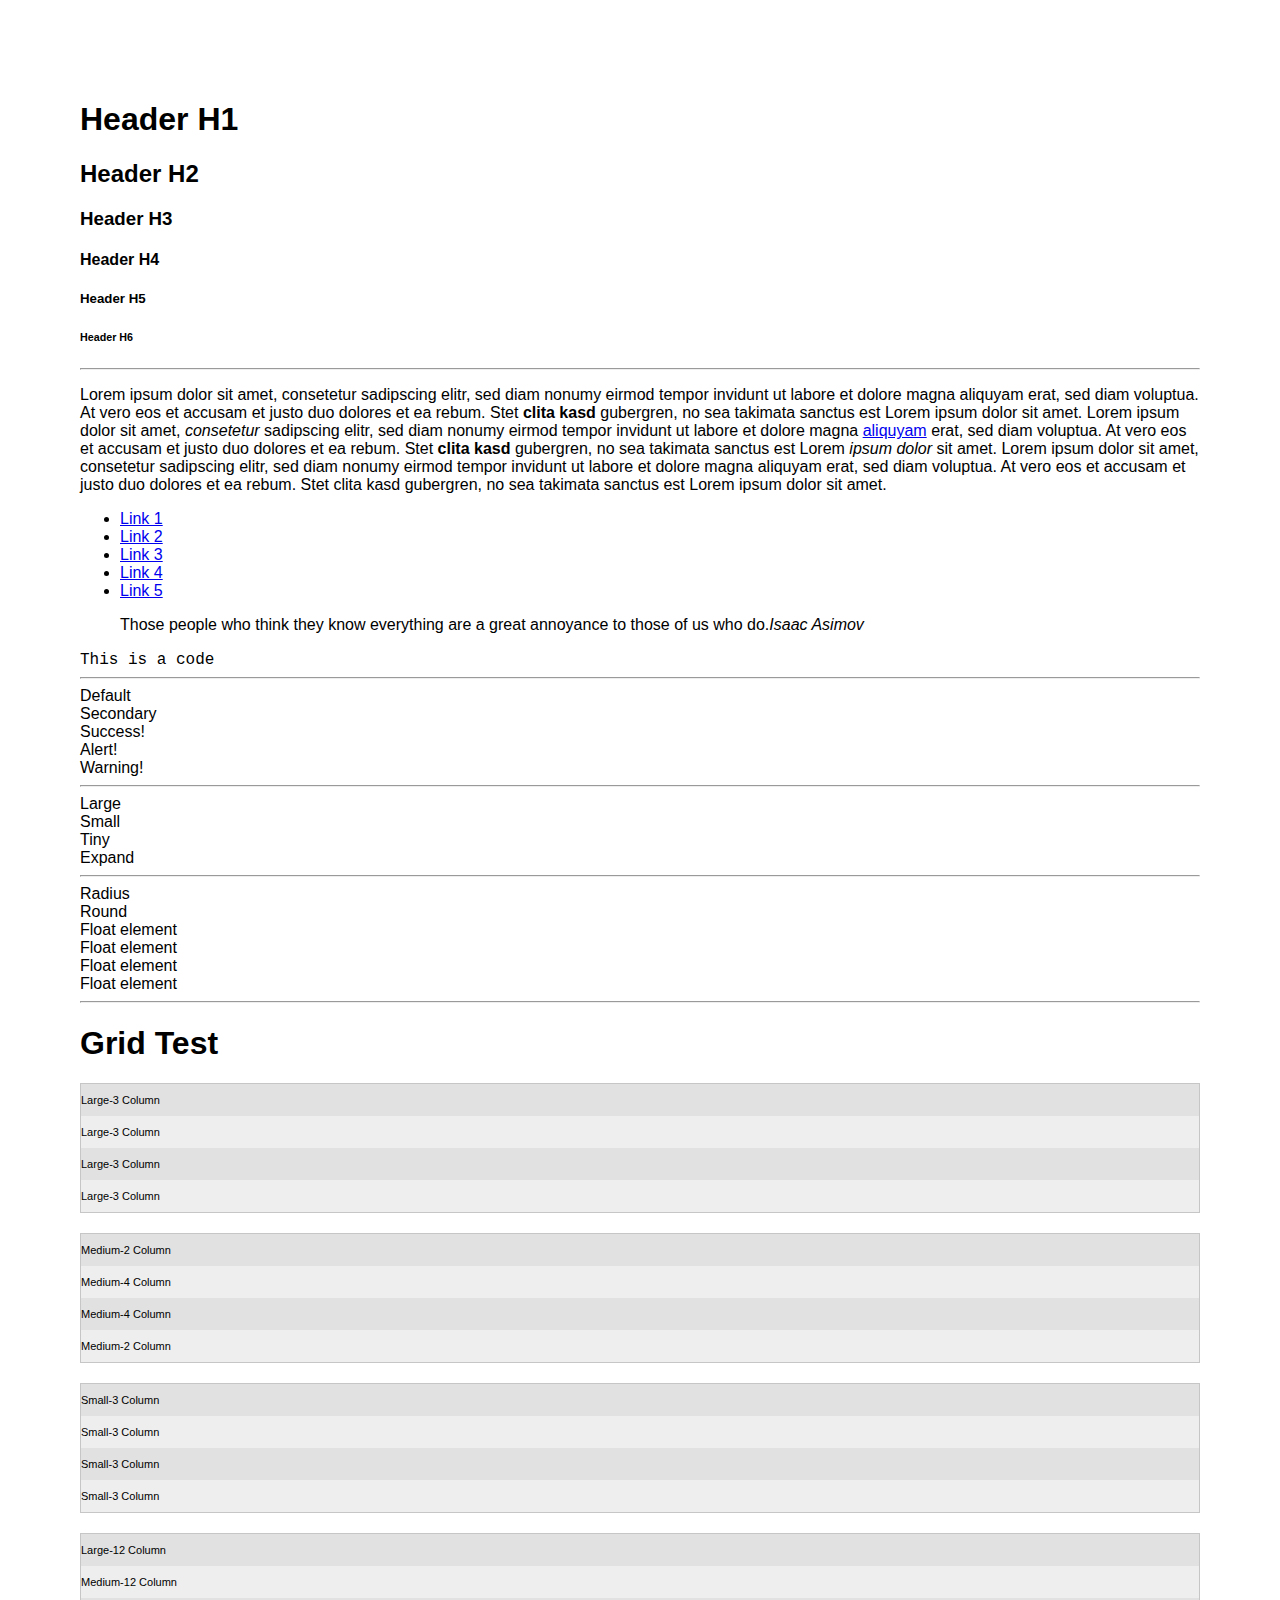
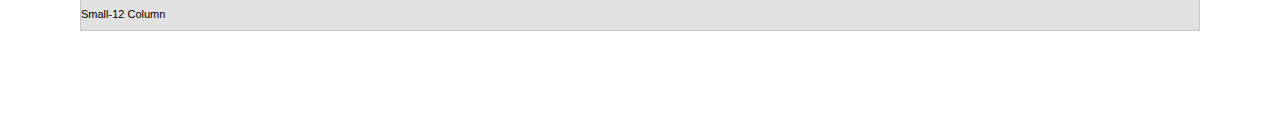
==== CSS/SASS/index.html @ f8563f3e "CSS - Upload the first files of CSS framework (SASS and LESS version)." ====
<!DOCTYPE html>
<html>
	<head>
		<title>Framaework Test</title>
		<link href="style.css" rel="stylesheet" type="text/css">
	</head>
	
	<style>
	.row {
		background: #eee;
		font-size: 11px;
		margin-bottom: 20px;
		line-height: 2rem;
		border: solid 1px #c6c6c6;
		margin-left: 0 !important;
		margin-right: 0 !important;
	}
	
	.row .column {
		background: #eee;
		font-size: 11px;
		line-height: 2rem;
		margin-left: 0 !important;
		margin-right: 0 !important;
	}
	
	.row .column:nth-child(odd) {
		background: #e1e1e1;
	}
	</style>
	
	<body style="padding: 80px;">
		<header>
		<h1>Header H1</h1>
		<h2>Header H2</h2>
		<h3>Header H3</h3>
		<h4>Header H4</h4>
		<h5>Header H5</h5>
		<h6>Header H6</h6>
		</header>
		<hr>
		<p>Lorem ipsum dolor sit amet, consetetur sadipscing elitr, sed diam nonumy eirmod tempor invidunt ut labore et dolore magna aliquyam erat, sed diam voluptua. At vero eos et accusam et justo duo dolores et ea rebum. Stet <strong>clita kasd</strong> gubergren, no sea takimata sanctus est Lorem ipsum dolor sit amet. Lorem ipsum dolor sit amet, <i>consetetur</i> sadipscing elitr, sed diam nonumy eirmod tempor invidunt ut labore et dolore magna <a href="#">aliquyam</a> erat, sed diam voluptua. At vero eos et accusam et justo duo dolores et ea rebum. Stet <b>clita kasd</b> gubergren, no sea takimata sanctus est Lorem <em>ipsum dolor</em> sit amet. Lorem ipsum dolor sit amet, consetetur sadipscing elitr, sed diam nonumy eirmod tempor invidunt ut labore et dolore magna aliquyam erat, sed diam voluptua. At vero eos et accusam et justo duo dolores et ea rebum. Stet clita kasd gubergren, no sea takimata sanctus est Lorem ipsum dolor sit amet.</p>
		<ul class="inline-li">
			<li><a href="#">Link 1</a></li>
			<li><a href="#">Link 2</a></li>
			<li><a href="#">Link 3</a></li>
			<li><a href="#">Link 4</a></li>
			<li><a href="#">Link 5</a></li>
		</ul>
		
		<blockquote>Those people who think they know everything are a great annoyance to those of us who do.<cite>Isaac Asimov</cite></blockquote>
		
		<code>This is a code</code>
		
		<hr>
		
		<div class="button">Default</div>
		<div class="button secondary">Secondary</div>
		<div class="button success">Success!</div>
		<div class="button alert">Alert!</div>
		<div class="button warning">Warning!</div>
		
		<hr>
		
		<div class="button large">Large</div>
		<div class="button small">Small</div>
		<div class="button tiny">Tiny</div>
		<div class="button expand">Expand</div>
		
		<hr>
		
		<div class="button radius">Radius</div>
		<div class="button round">Round</div>
		
		
		
		<div id="wrap" class="cl">
			<div class="child left">Float element</div>
			<div class="child left">Float element</div>
			<div class="child left">Float element</div>
			<div class="child left">Float element</div>
			<div class="clear"></div>
		</div><!-- #wrap -->
		
		<hr>
		
		<h1>Grid Test</h1>
		
		<div class="row">
			<div class="column large-3">Large-3 Column</div>
			<div class="column large-3">Large-3 Column</div>
			<div class="column large-3">Large-3 Column</div>
			<div class="column large-3">Large-3 Column</div>
		</div>
		<div class="row">
			<div class="column medium-2">Medium-2 Column</div>
			<div class="column medium-4">Medium-4 Column</div>
			<div class="column medium-4">Medium-4 Column</div>
			<div class="column medium-2">Medium-2 Column</div>
		</div>
		<div class="row">
			<div class="column small-3">Small-3 Column</div>
			<div class="column small-3">Small-3 Column</div>
			<div class="column small-3">Small-3 Column</div>
			<div class="column small-3">Small-3 Column</div>
		</div>
		<div class="row">
			<div class="column large-12">Large-12 Column</div>
			<div class="column medium-12">Medium-12 Column</div>
			<div class="column small-12">Small-12 Column</div>
		</div>
	</body>
</html>
---- CSS/SASS/style.css ----
/************************
Framaework CSS
Version: 1.0
Date: 31/01/2015
*************************/
/* normalize */
@import url(normalize.css);
/* GOOGLE FONT: Roboto */
@import url("http://fonts.googleapis.com/css?family=Roboto:400,100,100italic,300,300italic,400italic,500,500italic,700,700italic,900,900italic");
/* GOOGLE FONT: Roboto Sans Mono */
@import url("http://fonts.googleapis.com/css?family=Droid+Sans+Mono");
/**
 * 0.0 SASS Mixins
 * ----------------------------------------------------------------------------
 */

/*# sourceMappingURL=style.css.map */
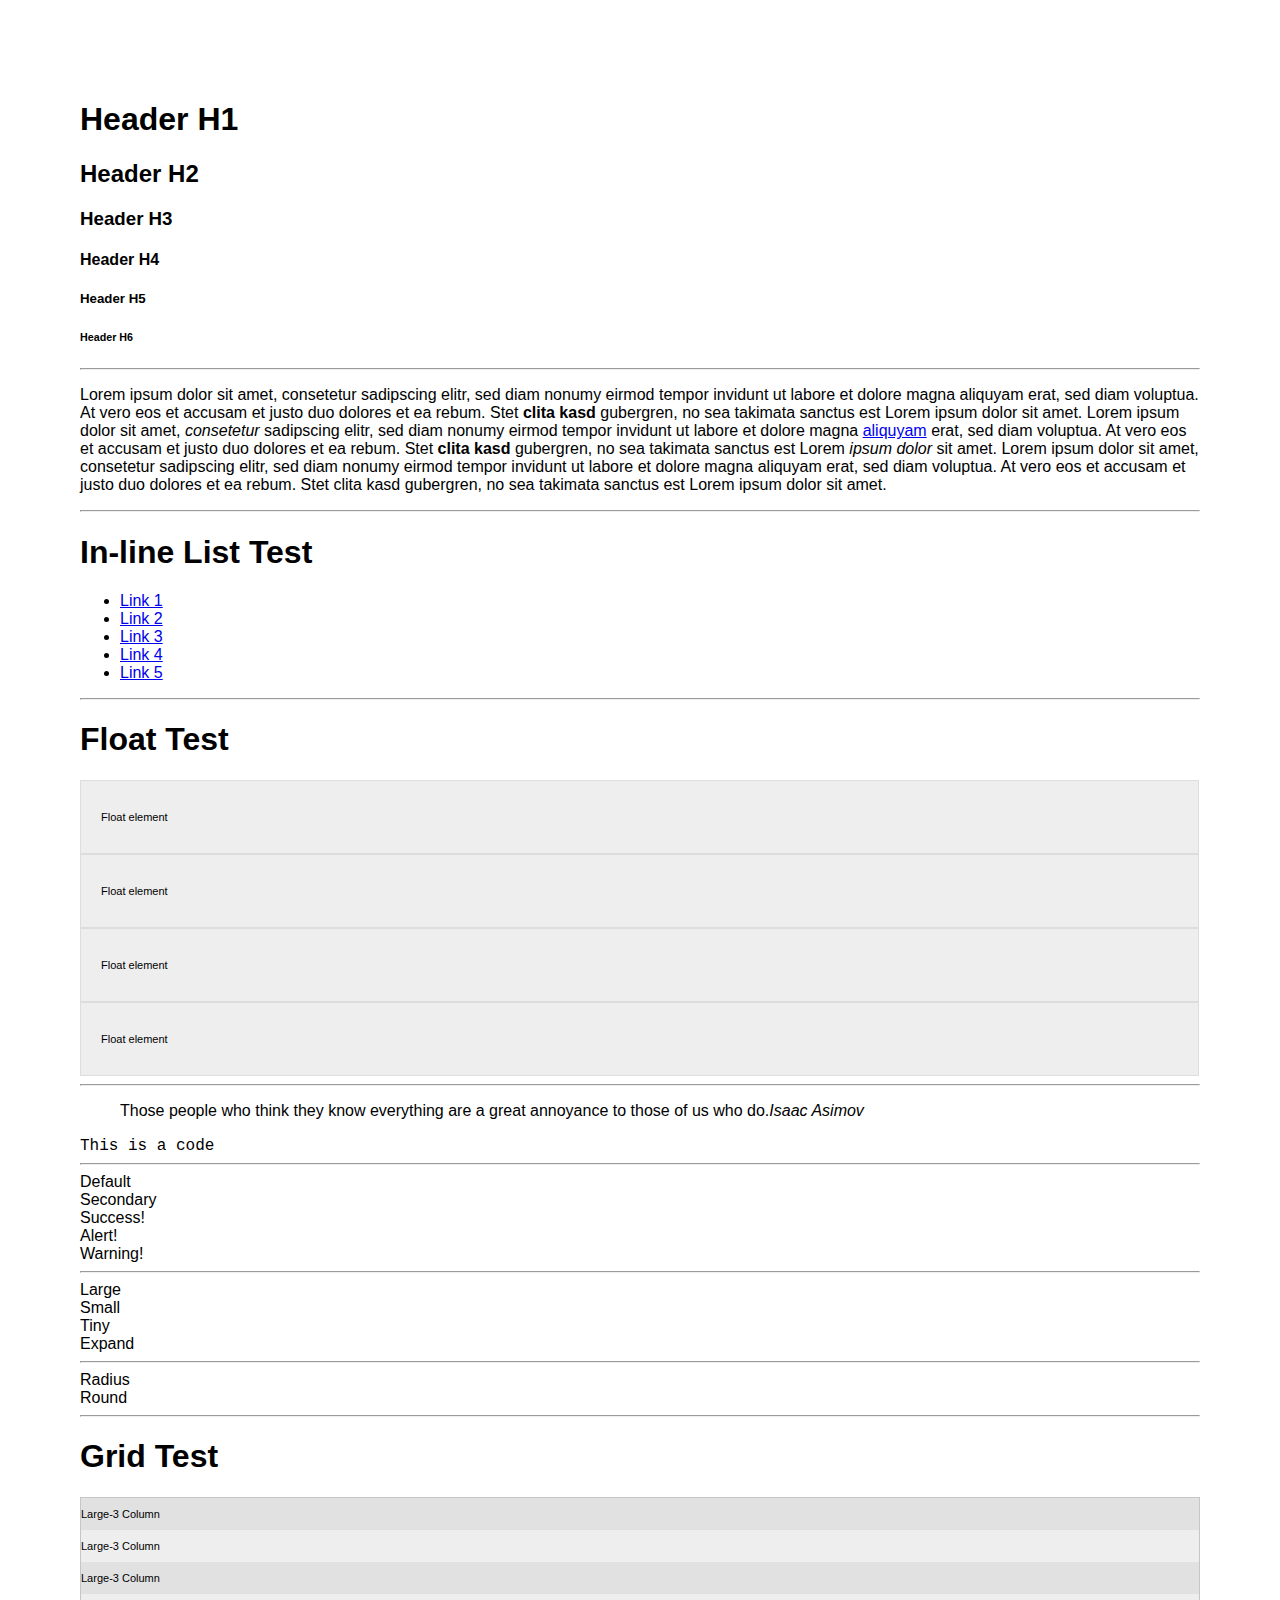
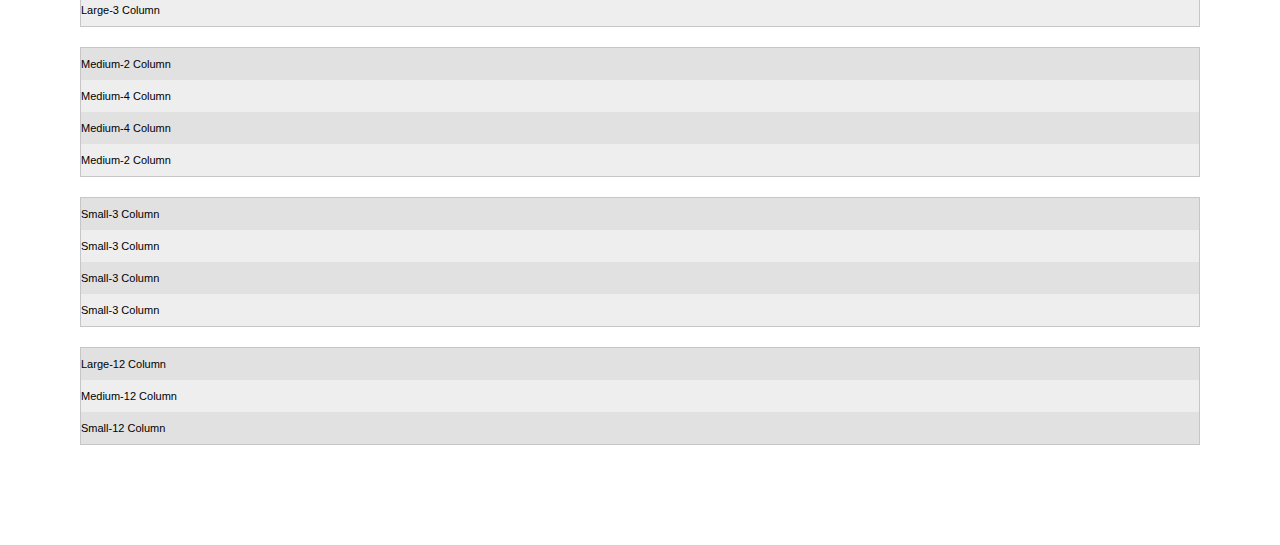
==== commit ff6942a4: "SASS - Little bug fix to show SASS implementation." ====
--- a/CSS/SASS/index.html
+++ b/CSS/SASS/index.html
@@ -1,11 +1,22 @@
 <!DOCTYPE html>
 <html>
+<meta charset="utf-8">
 	<head>
 		<title>Framaework Test</title>
-		<link href="style.css" rel="stylesheet" type="text/css">
+		<link href="style.css" rel="stylesheet">
 	</head>
 	
 	<style>
+	.child {
+		padding: 20px;
+		background: #eee;
+		font-size: 11px;
+		line-height: 2rem;
+		margin-left: 0 !important;
+		border: solid #ddd 1px;
+		margin-right: 1px;
+	}
+	
 	.row {
 		background: #eee;
 		font-size: 11px;
@@ -40,6 +51,11 @@
 		</header>
 		<hr>
 		<p>Lorem ipsum dolor sit amet, consetetur sadipscing elitr, sed diam nonumy eirmod tempor invidunt ut labore et dolore magna aliquyam erat, sed diam voluptua. At vero eos et accusam et justo duo dolores et ea rebum. Stet <strong>clita kasd</strong> gubergren, no sea takimata sanctus est Lorem ipsum dolor sit amet. Lorem ipsum dolor sit amet, <i>consetetur</i> sadipscing elitr, sed diam nonumy eirmod tempor invidunt ut labore et dolore magna <a href="#">aliquyam</a> erat, sed diam voluptua. At vero eos et accusam et justo duo dolores et ea rebum. Stet <b>clita kasd</b> gubergren, no sea takimata sanctus est Lorem <em>ipsum dolor</em> sit amet. Lorem ipsum dolor sit amet, consetetur sadipscing elitr, sed diam nonumy eirmod tempor invidunt ut labore et dolore magna aliquyam erat, sed diam voluptua. At vero eos et accusam et justo duo dolores et ea rebum. Stet clita kasd gubergren, no sea takimata sanctus est Lorem ipsum dolor sit amet.</p>
+		
+		<hr>
+		
+		<h1>In-line List Test</h1>
+		
 		<ul class="inline-li">
 			<li><a href="#">Link 1</a></li>
 			<li><a href="#">Link 2</a></li>
@@ -47,6 +63,20 @@
 			<li><a href="#">Link 4</a></li>
 			<li><a href="#">Link 5</a></li>
 		</ul>
+		
+		<hr>
+		
+		<h1>Float Test</h1>
+		
+		<div id="wrap" class="cl">
+			<div class="child left">Float element</div>
+			<div class="child left">Float element</div>
+			<div class="child left">Float element</div>
+			<div class="child left">Float element</div>
+			<div class="clear"></div>
+		</div><!-- #wrap -->
+		
+		<hr>
 		
 		<blockquote>Those people who think they know everything are a great annoyance to those of us who do.<cite>Isaac Asimov</cite></blockquote>
 		
@@ -71,16 +101,6 @@
 		
 		<div class="button radius">Radius</div>
 		<div class="button round">Round</div>
-		
-		
-		
-		<div id="wrap" class="cl">
-			<div class="child left">Float element</div>
-			<div class="child left">Float element</div>
-			<div class="child left">Float element</div>
-			<div class="child left">Float element</div>
-			<div class="clear"></div>
-		</div><!-- #wrap -->
 		
 		<hr>
 		
--- a/CSS/SASS/style.css
+++ b/CSS/SASS/style.css
@@ -1,5 +1,5 @@
 /************************
-Framaework CSS
+Framaework CSS - SCSS
 Version: 1.0
 Date: 31/01/2015
 *************************/
@@ -13,5 +13,9 @@
  * 0.0 SASS Mixins
  * ----------------------------------------------------------------------------
  */
+/**
+ * 0.0 SASS Variables
+ * ----------------------------------------------------------------------------
+ */
 
 /*# sourceMappingURL=style.css.map */
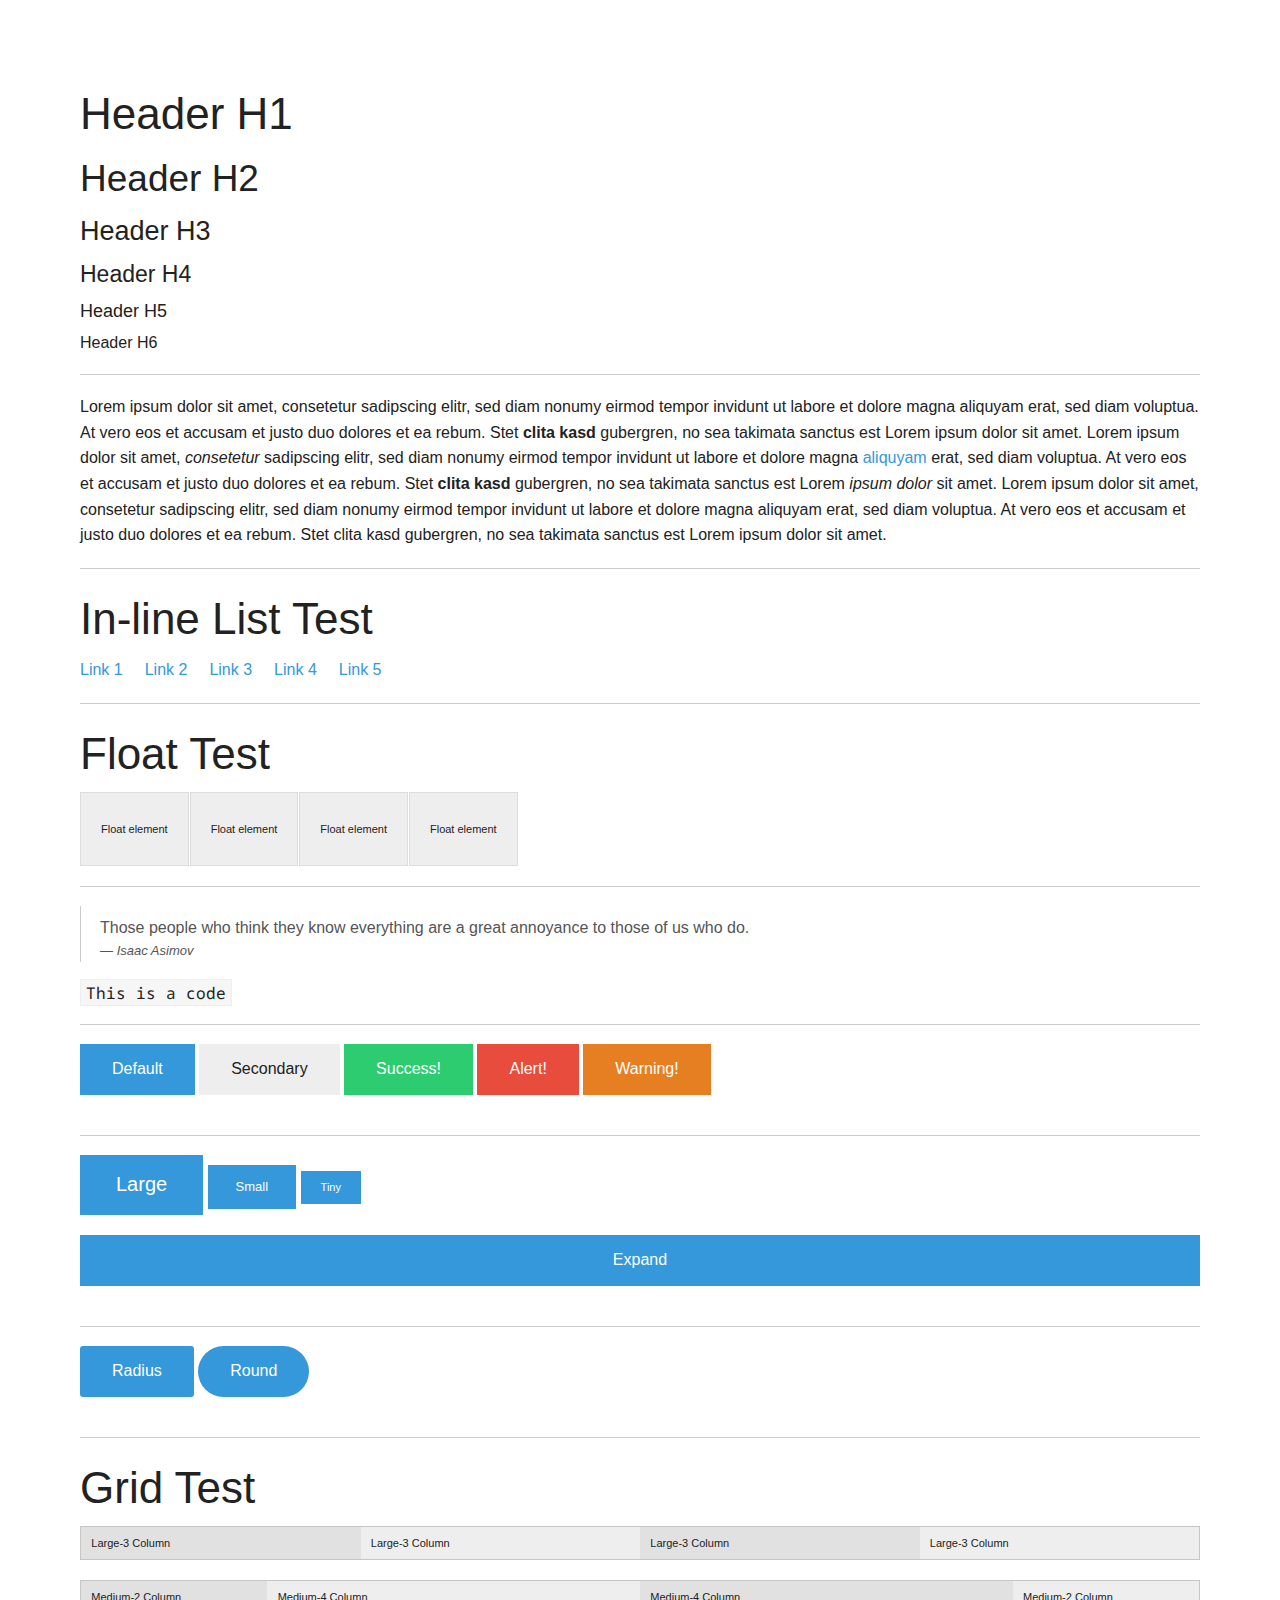
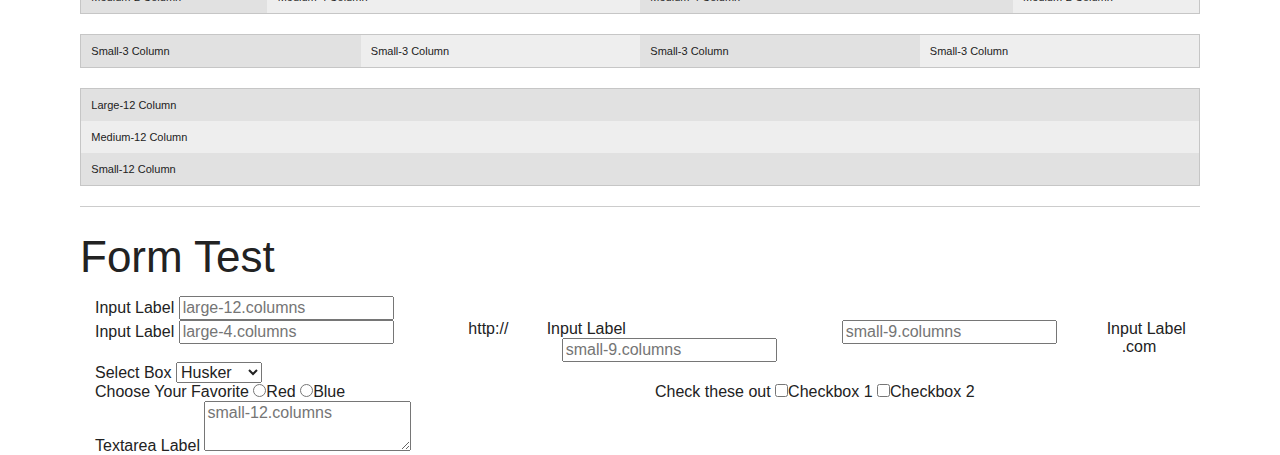
==== commit 413a64cd: "SASS - Add a form to text SASS form style." ====
--- a/CSS/SASS/index.html
+++ b/CSS/SASS/index.html
@@ -17,7 +17,7 @@
 		margin-right: 1px;
 	}
 	
-	.row {
+	.row.colour {
 		background: #eee;
 		font-size: 11px;
 		margin-bottom: 20px;
@@ -27,7 +27,7 @@
 		margin-right: 0 !important;
 	}
 	
-	.row .column {
+	.row.colour .column {
 		background: #eee;
 		font-size: 11px;
 		line-height: 2rem;
@@ -35,7 +35,7 @@
 		margin-right: 0 !important;
 	}
 	
-	.row .column:nth-child(odd) {
+	.row.colour .column:nth-child(odd) {
 		background: #e1e1e1;
 	}
 	</style>
@@ -106,28 +106,102 @@
 		
 		<h1>Grid Test</h1>
 		
-		<div class="row">
-			<div class="column large-3">Large-3 Column</div>
-			<div class="column large-3">Large-3 Column</div>
-			<div class="column large-3">Large-3 Column</div>
-			<div class="column large-3">Large-3 Column</div>
-		</div>
-		<div class="row">
+		<div class="row colour">
+			<div class="column large-3">Large-3 Column</div>
+			<div class="column large-3">Large-3 Column</div>
+			<div class="column large-3">Large-3 Column</div>
+			<div class="column large-3">Large-3 Column</div>
+		</div>
+		<div class="row colour">
 			<div class="column medium-2">Medium-2 Column</div>
 			<div class="column medium-4">Medium-4 Column</div>
 			<div class="column medium-4">Medium-4 Column</div>
 			<div class="column medium-2">Medium-2 Column</div>
 		</div>
-		<div class="row">
-			<div class="column small-3">Small-3 Column</div>
-			<div class="column small-3">Small-3 Column</div>
-			<div class="column small-3">Small-3 Column</div>
-			<div class="column small-3">Small-3 Column</div>
-		</div>
-		<div class="row">
+		<div class="row colour">
+			<div class="column small-3">Small-3 Column</div>
+			<div class="column small-3">Small-3 Column</div>
+			<div class="column small-3">Small-3 Column</div>
+			<div class="column small-3">Small-3 Column</div>
+		</div>
+		<div class="row colour">
 			<div class="column large-12">Large-12 Column</div>
 			<div class="column medium-12">Medium-12 Column</div>
 			<div class="column small-12">Small-12 Column</div>
 		</div>
+		
+		<hr>
+		
+		<h1>Form Test</h1>
+		
+		<form>
+		<div class="row">
+		<div class="large-12 column">
+		  <label>Input Label
+		    <input type="text" placeholder="large-12.columns" />
+		  </label>
+		</div>
+		</div>
+		<div class="row">
+		<div class="large-4 column">
+		  <label>Input Label
+		    <input type="text" placeholder="large-4.columns" />
+		  </label>
+		</div>
+		<div class="large-4 column">
+		  <div class="row collapse">
+		    <label>Input Label</label>
+		    <div class="small-3 column">
+		      <span class="prefix">http://</span>
+		    </div>
+		    <div class="small-9 column">
+		      <input type="text" placeholder="small-9.columns" />
+		    </div>
+		  </div>
+		</div>
+		<div class="large-4 column">
+		  <div class="row collapse">
+		    <label>Input Label</label>
+		    <div class="small-9 column">
+		      <input type="text" placeholder="small-9.columns" />
+		    </div>
+		    <div class="small-3 column">
+		      <span class="postfix">.com</span>
+		    </div>
+		  </div>
+		</div>
+		</div>
+		<div class="row">
+		<div class="large-12 column">
+		  <label>Select Box
+		    <select>
+		      <option value="husker">Husker</option>
+		      <option value="starbuck">Starbuck</option>
+		      <option value="hotdog">Hot Dog</option>
+		      <option value="apollo">Apollo</option>
+		    </select>
+		  </label>
+		</div>
+		</div>
+		<div class="row">
+		<div class="large-6 column">
+		  <label>Choose Your Favorite</label>
+		  <input type="radio" name="pokemon" value="Red" id="pokemonRed"><label for="pokemonRed">Red</label>
+		  <input type="radio" name="pokemon" value="Blue" id="pokemonBlue"><label for="pokemonBlue">Blue</label>
+		</div>
+		<div class="large-6 column">
+		  <label>Check these out</label>
+		  <input id="checkbox1" type="checkbox"><label for="checkbox1">Checkbox 1</label>
+		  <input id="checkbox2" type="checkbox"><label for="checkbox2">Checkbox 2</label>
+		</div>
+		</div>
+		<div class="row">
+		<div class="large-12 column">
+		  <label>Textarea Label
+		    <textarea placeholder="small-12.columns"></textarea>
+		  </label>
+		</div>
+		</div>
+		</form>
 	</body>
 </html>--- a/CSS/SASS/style.css
+++ b/CSS/SASS/style.css
@@ -10,12 +10,746 @@
 /* GOOGLE FONT: Roboto Sans Mono */
 @import url("http://fonts.googleapis.com/css?family=Droid+Sans+Mono");
 /**
- * 0.0 SASS Mixins
+ * 0.0 Reset
  * ----------------------------------------------------------------------------
  */
+html,
+body {
+  height: 100%; }
+
+*,
+*:before,
+*:after {
+  -webkit-box-sizing: border-box;
+  -moz-box-sizing: border-box;
+  box-sizing: border-box; }
+
+body {
+  background: #fff;
+  color: #222;
+  padding: 0;
+  margin: 0;
+  font-family: "Helvetica Neue", Helvetica, Roboto, Arial, sans-serif;
+  font-weight: normal;
+  font-style: normal;
+  position: relative;
+  cursor: auto; }
+
+a:hover {
+  cursor: pointer; }
+
+img {
+  max-width: 100%;
+  height: auto;
+  -ms-interpolation-mode: bicubic;
+  display: inline-block;
+  vertical-align: middle; }
+
+#map_canvas img,
+#map_canvas embed,
+#map_canvas object,
+.map_canvas img,
+.map_canvas embed,
+.map_canvas object {
+  max-width: none !important; }
+
+/* Visibility */
+.hide {
+  display: none !important;
+  visibility: hidden; }
+
+.show {
+  display: block !important;
+  visibility: visible; }
+
+.invisible {
+  visibility: hidden; }
+
+.no-opacity {
+  opacity: 0; }
+
+.antialiased {
+  -webkit-font-smoothing: antialiased;
+  -moz-osx-font-smoothing: grayscale; }
+
+textarea {
+  height: auto;
+  min-height: 50px; }
+
+/* Typography gaps resets */
+div,
+dl,
+dt,
+dd,
+ul,
+ol,
+li,
+h1,
+h2,
+h3,
+h4,
+h5,
+h6,
+pre,
+form,
+p,
+blockquote,
+th,
+td {
+  margin: 0;
+  padding: 0; }
+
 /**
- * 0.0 SASS Variables
+ * 0.0 Float
  * ----------------------------------------------------------------------------
  */
+/* You can change the float behavior of an element by adding .left or .right to an HTML element.
+   To clear floats, add the class .cl to the parent element. */
+.left {
+  float: left !important; }
+
+.right {
+  float: right !important; }
+
+.cl:before,
+.cl:after {
+  content: " ";
+  display: table; }
+
+.cl:after {
+  clear: both; }
+
+/**
+ * 0.0 Typography
+ * ----------------------------------------------------------------------------
+ */
+.txt-left {
+  text-align: left !important; }
+
+.txt-right {
+  text-align: right !important; }
+
+.txt-center {
+  text-align: center !important; }
+
+.txt-justify {
+  text-align: justify !important; }
+
+/* Default Link Styles */
+a {
+  color: #3498db;
+  text-decoration: none;
+  line-height: inherit; }
+
+a:hover,
+a:focus {
+  color: #2980b9; }
+
+a img {
+  border: none; }
+
+/* Default paragraph styles */
+p {
+  font-family: inherit;
+  font-weight: normal;
+  font-size: 10px;
+  font-size: 1rem;
+  line-height: 1.6;
+  margin-bottom: 1.25rem;
+  text-rendering: optimizeLegibility; }
+
+p.lead {
+  font-size: 12.1875px;
+  font-size: 1.21875rem;
+  line-height: 1.6; }
+
+p aside {
+  font-size: 8.75px;
+  font-size: 0.875rem;
+  line-height: 1.35;
+  font-style: italic; }
+
+/* Default header styles */
+h1, h2, h3, h4, h5, h6 {
+  font-family: "Helvetica Neue", Helvetica, Roboto, Arial, sans-serif;
+  font-weight: normal;
+  font-style: normal;
+  color: #222;
+  text-rendering: optimizeLegibility;
+  margin-top: 0.2rem;
+  margin-bottom: 0.5rem;
+  line-height: 1.4; }
+
+h1 {
+  font-size: 21.25px;
+  font-size: 2.125rem; }
+
+h2 {
+  font-size: 16.875px;
+  font-size: 1.6875rem; }
+
+h3 {
+  font-size: 13.75px;
+  font-size: 1.375rem; }
+
+h4 {
+  font-size: 11.25px;
+  font-size: 1.125rem; }
+
+h5 {
+  font-size: 11.25px;
+  font-size: 1.125rem; }
+
+h6 {
+  font-size: 10px;
+  font-size: 1rem; }
+
+.subheader {
+  line-height: 1.4;
+  color: #7f8c8d;
+  font-weight: normal;
+  margin-top: 0.2rem;
+  margin-bottom: 0.5rem; }
+
+hr {
+  border: solid #ccc;
+  border-width: 1px 0 0;
+  clear: both;
+  margin: 1.25rem 0 1.1875rem;
+  height: 0; }
+
+/* Helpful Typography Defaults */
+em,
+i {
+  font-style: italic;
+  line-height: inherit; }
+
+strong,
+b {
+  font-weight: bold;
+  line-height: inherit; }
+
+small {
+  font-size: 60%;
+  line-height: inherit; }
+
+code {
+  font-family: "Droid Sans Mono", Courier, monospace;
+  font-weight: normal;
+  color: #222;
+  background-color: #f6f6f6;
+  border-width: 1px;
+  border-style: solid;
+  border-color: #eee;
+  padding: 0.125rem 0.3125rem 0.0625rem; }
+
+/* Lists */
+ul,
+ol,
+dl {
+  font-size: 1rem;
+  line-height: 1.6;
+  margin-bottom: 1.25rem;
+  list-style-position: outside;
+  font-family: inherit; }
+
+ul {
+  margin-left: 1.1rem; }
+  ul.no-bullet {
+    margin-left: 0; }
+    ul.no-bullet li ul, ul.no-bullet li ol {
+      margin-left: 1.25rem;
+      margin-bottom: 0;
+      list-style: none; }
+
+/* Inline List */
+.inline-li {
+  margin: 0 auto 1.0625rem auto;
+  margin-left: -1.375rem;
+  margin-right: 0;
+  padding: 0;
+  list-style: none;
+  overflow: hidden; }
+  .inline-li > li {
+    list-style: none;
+    float: left;
+    margin-left: 1.375rem;
+    display: block; }
+    .inline-li > li > * {
+      display: block; }
+
+/* Unordered Lists */
+ul li ul,
+ul li ol {
+  margin-left: 1.25rem;
+  margin-bottom: 0; }
+
+ul.square li ul,
+ul.circle li ul,
+ul.disc li ul {
+  list-style: inherit; }
+
+ul.square {
+  list-style-type: square;
+  margin-left: 1.1rem; }
+
+ul.circle {
+  list-style-type: circle;
+  margin-left: 1.1rem; }
+
+ul.disc {
+  list-style-type: disc;
+  margin-left: 1.1rem; }
+
+ul.none {
+  list-style: none; }
+
+/* Ordered Lists */
+ol {
+  margin-left: 1.4rem; }
+
+ol li ul,
+ol li ol {
+  margin-left: 1.25rem;
+  margin-bottom: 0; }
+
+/* Blockquotes */
+blockquote {
+  margin: 0 0 1.25rem;
+  padding: 0.5625rem 1.25rem 0 1.1875rem;
+  border-left: 1px solid #ccc; }
+
+blockquote cite {
+  display: block;
+  font-size: 0.8125rem;
+  color: #555; }
+
+blockquote cite:before {
+  content: "\2014 \0020"; }
+
+blockquote cite a,
+blockquote cite a:visited {
+  color: #555; }
+
+blockquote,
+blockquote p {
+  line-height: 1.6;
+  color: #555; }
+
+/** TYPOGRAPHY MEDIA QUERIES **/
+@media only screen and (min-width: 40.063em) {
+  h1,
+  h2,
+  h3,
+  h4,
+  h5,
+  h6 {
+    line-height: 1.4; }
+
+  h1 {
+    font-size: 27.5px;
+    font-size: 2.75rem; }
+
+  h2 {
+    font-size: 23.125px;
+    font-size: 2.3125rem; }
+
+  h3 {
+    font-size: 16.875px;
+    font-size: 1.6875rem; }
+
+  h4 {
+    font-size: 14.375px;
+    font-size: 1.4375rem; }
+
+  h5 {
+    font-size: 11.25px;
+    font-size: 1.125rem; }
+
+  h6 {
+    font-size: 10px;
+    font-size: 1rem; } }
+/*
+ * Print styles.
+ *
+ * Inlined to avoid required HTTP connection: www.phpied.com/delay-loading-your-print-css/
+ * Credit to Paul Irish and HTML5 Boilerplate (html5boilerplate.com)
+*/
+.print-only {
+  display: none !important; }
+
+@media print {
+  * {
+    background: transparent !important;
+    color: #000 !important;
+    box-shadow: none !important;
+    text-shadow: none !important; }
+
+  a,
+  a:visited {
+    text-decoration: underline; }
+
+  a[href]:after {
+    content: " (" attr(href) ")"; }
+
+  abbr[title]:after {
+    content: " (" attr(title) ")"; }
+
+  .ir a:after,
+  a[href^="javascript:"]:after,
+  a[href^="#"]:after {
+    content: ""; }
+
+  pre,
+  blockquote {
+    border: 1px solid #999;
+    page-break-inside: avoid; }
+
+  thead {
+    display: table-header-group; }
+
+  tr,
+  img {
+    page-break-inside: avoid; }
+
+  img {
+    max-width: 100% !important; }
+
+  @page {
+    margin: 0.5cm; }
+  p,
+  h2,
+  h3 {
+    orphans: 3;
+    widows: 3; }
+
+  h2,
+  h3 {
+    page-break-after: avoid; }
+
+  .hide-on-print {
+    display: none !important; }
+
+  .print-only {
+    display: block !important; } }
+/**
+ * 0.0 BUTTONS
+ * ----------------------------------------------------------------------------
+ */
+/* Default button [BLUE] */
+button,
+.button {
+  border-style: none;
+  cursor: pointer;
+  font-family: "Helvetica Neue", Helvetica, Roboto, Arial, sans-serif;
+  font-weight: normal;
+  line-height: normal;
+  margin: 0 0 1.25rem;
+  position: relative;
+  text-decoration: none;
+  text-align: center;
+  -webkit-appearance: none;
+  -moz-appearance: none;
+  display: inline-block;
+  padding-top: 1rem;
+  padding-right: 2rem;
+  padding-bottom: 1.0625rem;
+  padding-left: 2rem;
+  font-size: 10px;
+  font-size: 1rem;
+  background-color: #3498db;
+  color: #fff;
+  transition: all 0.3s ease-out;
+  -webkit-transition: all 0.3s ease-out;
+  -moz-transition: all 0.3s ease-out;
+  -o-transition: all 0.3s ease-out; }
+
+button:hover,
+button:focus,
+.button:hover,
+.button:focus {
+  background-color: #2980b9;
+  color: #fff; }
+
+/* Secondary button [LIGHT GREY] */
+button.secondary,
+.button.secondary {
+  background-color: #eee;
+  color: #222; }
+
+button.secondary:hover,
+button.secondary:focus,
+.button.secondary:hover,
+.button.secondary:focus {
+  background-color: #ccc;
+  color: #222; }
+
+/* Success button [GREEN] */
+button.success,
+.button.success {
+  background-color: #2ecc71;
+  color: #fff; }
+
+button.success:hover,
+button.success:focus,
+.button.success:hover,
+.button.success:focus {
+  background-color: #27ae60;
+  color: #fff; }
+
+/* Alert button [RED] */
+button.alert,
+.button.alert {
+  background-color: #e74c3c;
+  color: #fff; }
+
+button.alert:hover,
+button.alert:focus,
+.button.alert:hover,
+.button.alert:focus {
+  background-color: #c0392b;
+  color: #fff; }
+
+/* Warning button [ORANGE] */
+button.warning,
+.button.warning {
+  background-color: #e67e22;
+  color: #fff; }
+
+button.warning:hover,
+button.warning:focus,
+.button.warning:hover,
+.button.warning:focus {
+  background-color: #d35400;
+  color: #fff; }
+
+/** BUTTON SIZING **/
+button.large,
+.button.large {
+  padding-top: 1.125rem;
+  padding-right: 2.25rem;
+  padding-bottom: 1.1875rem;
+  padding-left: 2.25rem;
+  font-size: 12.5px;
+  font-size: 1.25rem; }
+
+button.small,
+.button.small {
+  padding-top: 0.875rem;
+  padding-right: 1.75rem;
+  padding-bottom: 0.9375rem;
+  padding-left: 1.75rem;
+  font-size: 8.125px;
+  font-size: 0.8125rem; }
+
+button.tiny,
+.button.tiny {
+  padding-top: 0.625rem;
+  padding-right: 1.25rem;
+  padding-bottom: 0.6875rem;
+  padding-left: 1.25rem;
+  font-size: 6.875px;
+  font-size: 0.6875rem; }
+
+button.expand,
+.button.expand {
+  padding-right: 0;
+  padding-left: 0;
+  width: 100%; }
+
+/** BUTTON RADIUS **/
+button.radius,
+.button.radius {
+  -webkit-border-radius: 3px;
+  -moz-border-radius: 3px;
+  -ms-border-radius: 3px;
+  border-radius: 3px; }
+
+button.round,
+.button.round {
+  -webkit-border-radius: 1000px;
+  -moz-border-radius: 1000px;
+  -ms-border-radius: 1000px;
+  border-radius: 1000px; }
+
+/** BUTTONS MEDIA QUERIES **/
+@media only screen and (min-width: 40.063em) {
+  button,
+  .button {
+    display: inline-block; } }
+/**
+ * 0.0 GRID SYSTEM
+ * ----------------------------------------------------------------------------
+ */
+/* ROW */
+.row {
+  width: 100%;
+  margin-left: auto;
+  margin-right: auto;
+  margin-top: 0;
+  margin-bottom: 0; }
+
+.row:before,
+.row:after {
+  content: " ";
+  display: table; }
+
+.row:after {
+  clear: both; }
+
+.row .row {
+  width: auto;
+  margin-left: -0.9375em;
+  margin-right: -0.9375em;
+  margin-top: 0;
+  margin-bottom: 0;
+  max-width: none; }
+
+.row .row:before,
+.row .row:after {
+  content: " ";
+  display: table; }
+
+.row .row:after {
+  clear: both; }
+
+.column {
+  padding-left: 0.9375em;
+  padding-right: 0.9375em;
+  width: 100%;
+  float: left; }
+
+[class*="column"] + [class*="column"]:last-child {
+  float: right; }
+
+[class*="column"] + [class*="column"].end {
+  float: left; }
+
+@media only screen {
+  .column {
+    position: relative;
+    padding-left: 0.9375em;
+    padding-right: 0.9375em;
+    float: left; }
+
+  .small-1 {
+    width: 8.33333%; }
+
+  .small-2 {
+    width: 16.66667%; }
+
+  .small-3 {
+    width: 25%; }
+
+  .small-4 {
+    width: 33.33333%; }
+
+  .small-5 {
+    width: 41.66667%; }
+
+  .small-6 {
+    width: 50%; }
+
+  .small-7 {
+    width: 58.33333%; }
+
+  .small-8 {
+    width: 66.66667%; }
+
+  .small-9 {
+    width: 75%; }
+
+  .small-10 {
+    width: 83.33333%; }
+
+  .small-11 {
+    width: 91.66667%; }
+
+  .small-12 {
+    width: 100%; } }
+@media only screen and (min-width: 40.063em) {
+  .column {
+    position: relative;
+    padding-left: 0.9375em;
+    padding-right: 0.9375em;
+    float: left; }
+
+  .medium-1 {
+    width: 8.33333%; }
+
+  .medium-2 {
+    width: 16.66667%; }
+
+  .medium-3 {
+    width: 25%; }
+
+  .medium-4 {
+    width: 33.33333%; }
+
+  .medium-5 {
+    width: 41.66667%; }
+
+  .medium-6 {
+    width: 50%; }
+
+  .medium-7 {
+    width: 58.33333%; }
+
+  .medium-8 {
+    width: 66.66667%; }
+
+  .medium-9 {
+    width: 75%; }
+
+  .medium-10 {
+    width: 83.33333%; }
+
+  .medium-11 {
+    width: 91.66667%; }
+
+  .medium-12 {
+    width: 100%; } }
+@media only screen and (min-width: 61.875em) {
+  .column {
+    position: relative;
+    padding-left: 0.9375em;
+    padding-right: 0.9375em;
+    float: left; }
+
+  .large-1 {
+    width: 8.33333%; }
+
+  .large-2 {
+    width: 16.66667%; }
+
+  .large-3 {
+    width: 25%; }
+
+  .large-4 {
+    width: 33.33333%; }
+
+  .large-5 {
+    width: 41.66667%; }
+
+  .large-6 {
+    width: 50%; }
+
+  .large-7 {
+    width: 58.33333%; }
+
+  .large-8 {
+    width: 66.66667%; }
+
+  .large-9 {
+    width: 75%; }
+
+  .large-10 {
+    width: 83.33333%; }
+
+  .large-11 {
+    width: 91.66667%; }
+
+  .large-12 {
+    width: 100%; } }
 
 /*# sourceMappingURL=style.css.map */
